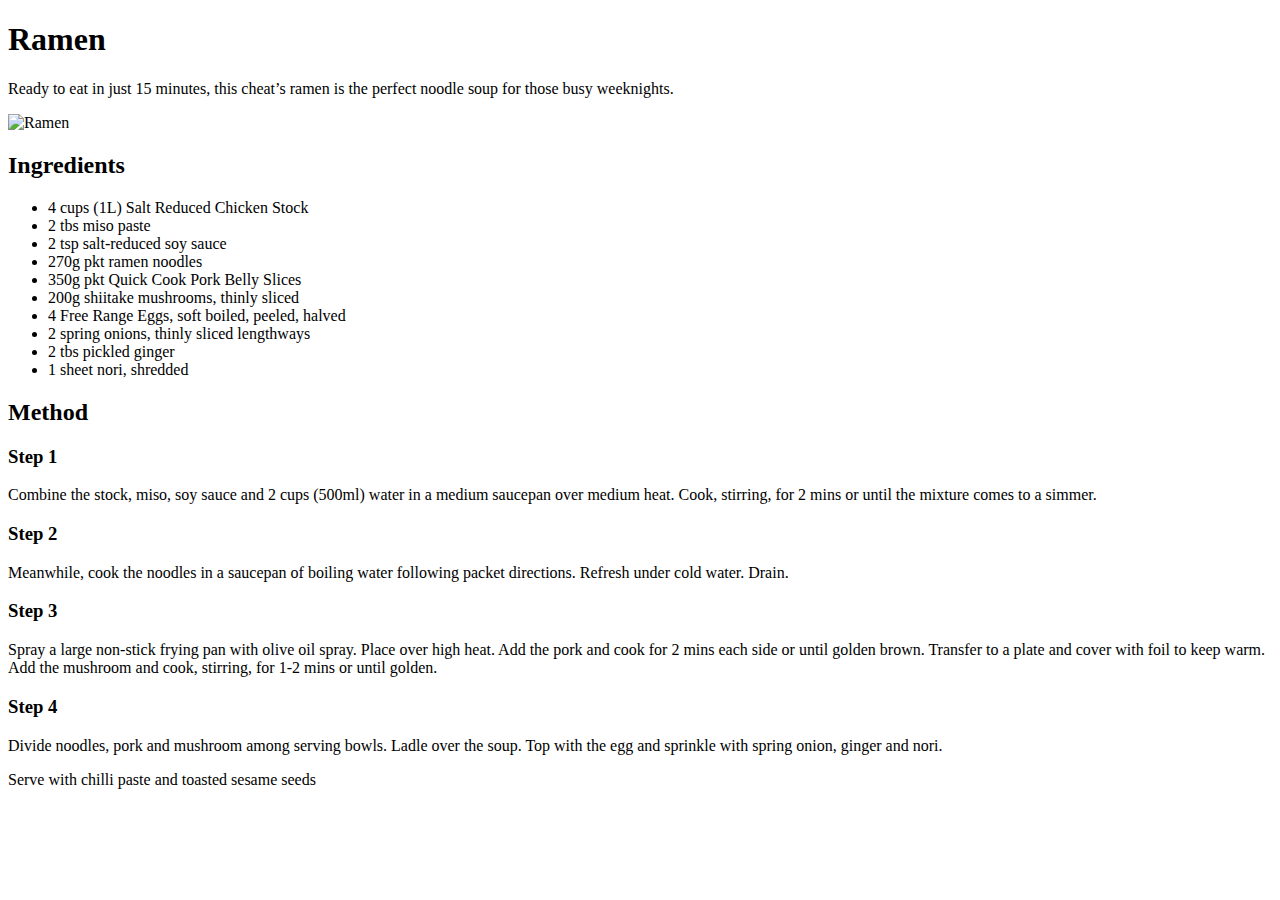
==== recipes/ramen.html @ e9272d54 "images/" ====
<!DOCTYPE html>
<html lang="en">
<head>
    <meta charset="UTF-8">
    <meta http-equiv="X-UA-Compatible" content="IE=edge">
    <meta name="viewport" content="width=device-width, initial-scale=1.0">
    <title>Ramen</title>
</head>
<body>
    <h1>Ramen</h1>
    <p>Ready to eat in just 15 minutes, this cheat’s ramen is the perfect noodle soup for those busy weeknights.</p>

    <img src="../images/ramen.jpg" alt="Ramen">

    <h2>Ingredients</h2>
    <ul>
        <li>4 cups (1L) Salt Reduced Chicken Stock</li>
        <li>2 tbs miso paste</li>
        <li>2 tsp salt-reduced soy sauce</li>
        <li>270g pkt ramen noodles</li>
        <li>350g pkt Quick Cook Pork Belly Slices</li>
        <li>200g shiitake mushrooms, thinly sliced</li>
        <li>4 Free Range Eggs, soft boiled, peeled, halved</li>
        <li>2 spring onions, thinly sliced lengthways</li>
        <li>2 tbs pickled ginger</li>
        <li>1 sheet nori, shredded</li>
    </ul>

    <h2>Method</h2>

    <h3>Step 1</h3>
    <p>Combine the stock, miso, soy sauce and 2 cups (500ml) water in a medium saucepan over medium heat. Cook, stirring, for 2 mins or until the mixture comes to a simmer.</p>

    <h3>Step 2</h3>
    <p>Meanwhile, cook the noodles in a saucepan of boiling water following packet directions. Refresh under cold water. Drain.</p>

    <h3>Step 3</h3>
    <p>Spray a large non-stick frying pan with olive oil spray. Place over high heat. Add the pork and cook for 2 mins each side or until golden brown. Transfer to a plate and cover with foil to keep warm. Add the mushroom and cook, stirring, for 1-2 mins or until golden.</p>

    <h3>Step 4</h3>
    <p>Divide noodles, pork and mushroom among serving bowls. Ladle over the soup. Top with the egg and sprinkle with spring onion, ginger and nori.</p>

        <p>Serve with chilli paste and toasted sesame seeds</p>
    
</body>
</html>
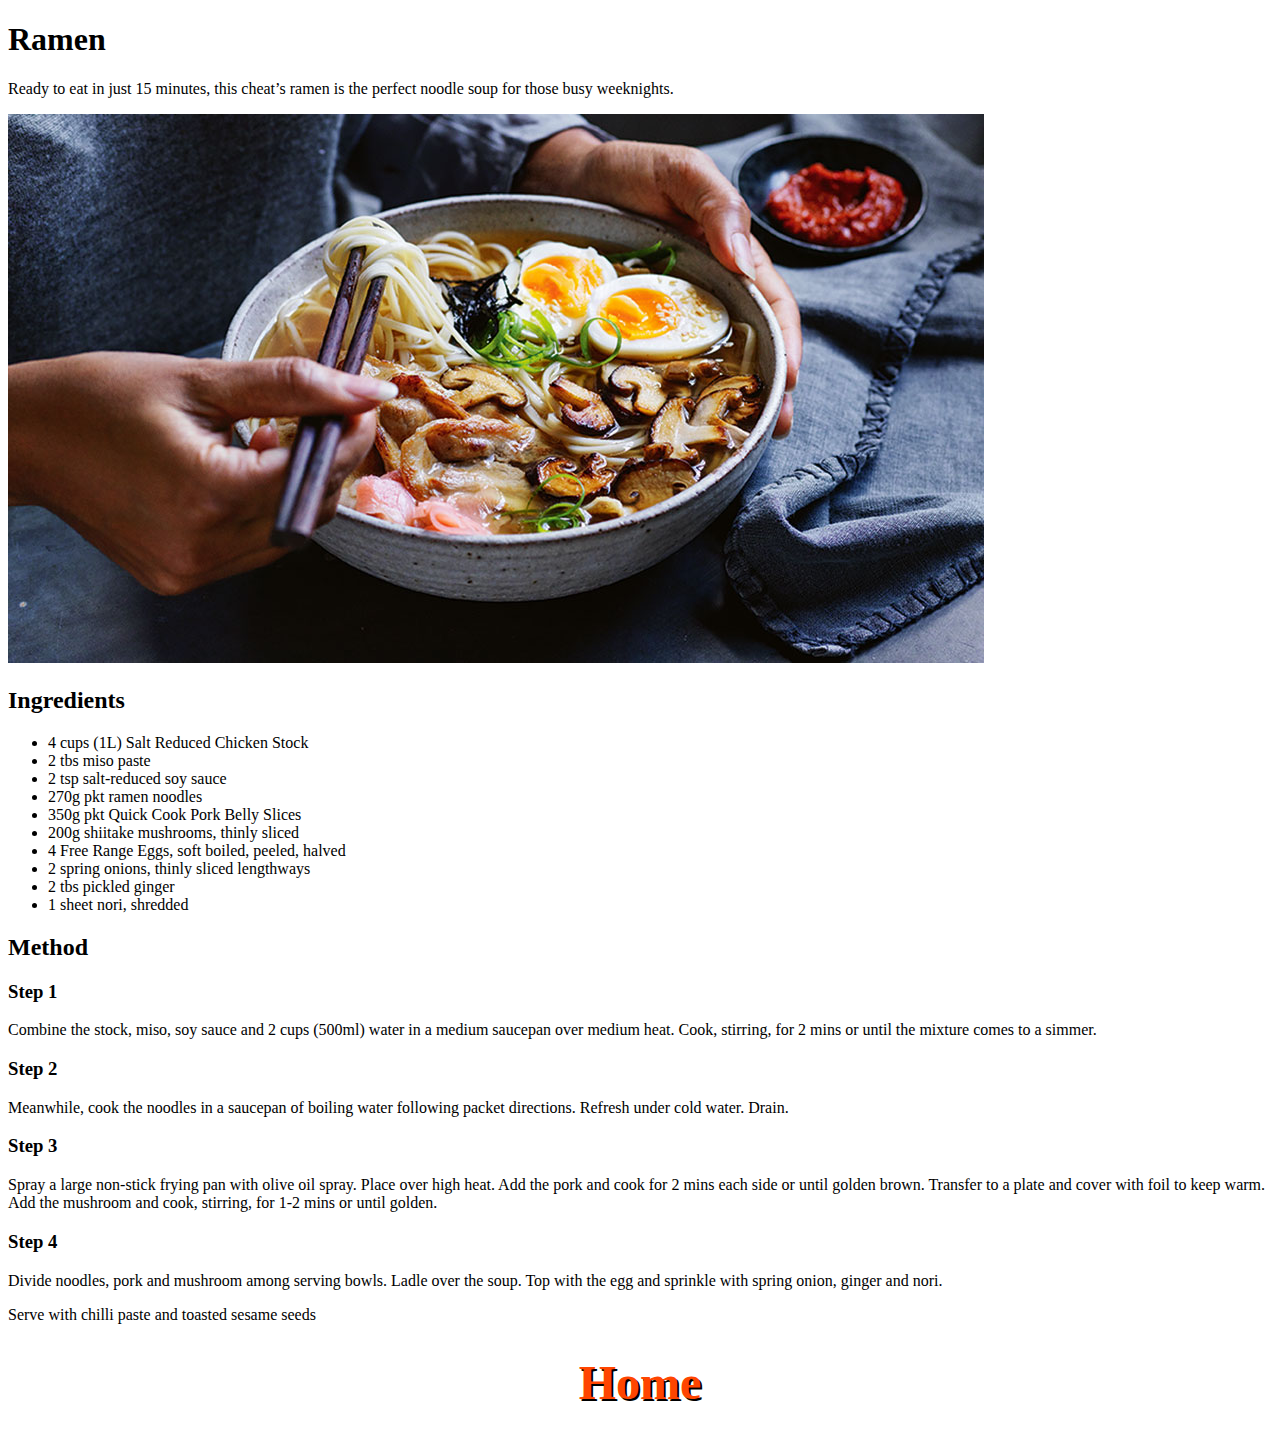
==== commit cebeaace: "images/" ====
--- a/recipes/ramen.html
+++ b/recipes/ramen.html
@@ -5,6 +5,7 @@
     <meta http-equiv="X-UA-Compatible" content="IE=edge">
     <meta name="viewport" content="width=device-width, initial-scale=1.0">
     <title>Ramen</title>
+    <link rel="stylesheet" href="/styles.css">
 </head>
 <body>
     <h1>Ramen</h1>
@@ -41,6 +42,8 @@
     <p>Divide noodles, pork and mushroom among serving bowls. Ladle over the soup. Top with the egg and sprinkle with spring onion, ginger and nori.</p>
 
         <p>Serve with chilli paste and toasted sesame seeds</p>
+
+    <a href="../index.html">Home</a>
     
 </body>
 </html>--- a/styles.css
+++ b/styles.css
@@ -0,0 +1,42 @@
+.mainpage {
+    background-image: url(https://i.redd.it/6t7wydvgsl091.png);
+    background-repeat: no-repeat;
+    background-size: 100%;
+}
+
+body {
+    font-family: 'Times New Roman', Times, serif;
+    
+}
+
+.mainheader {
+    font-size: 7rem;
+    color: orangered;
+    text-align: center;
+    font-weight: 1000;
+    text-shadow: 2px 2px black;
+}
+
+a {
+    text-decoration: none;
+    color: orangered;
+    font-size: 3rem;
+    text-align: center;
+    display: block;
+    padding: 15px;
+    margin: auto;
+    margin-left: auto;
+    margin-right: auto;
+    font-weight: 800;
+    text-shadow: 2px 2px black;
+    
+}
+/*
+div {
+    display: block;
+    margin-left: auto;
+    margin-right: auto;
+    width: 50%;
+    
+}
+*/
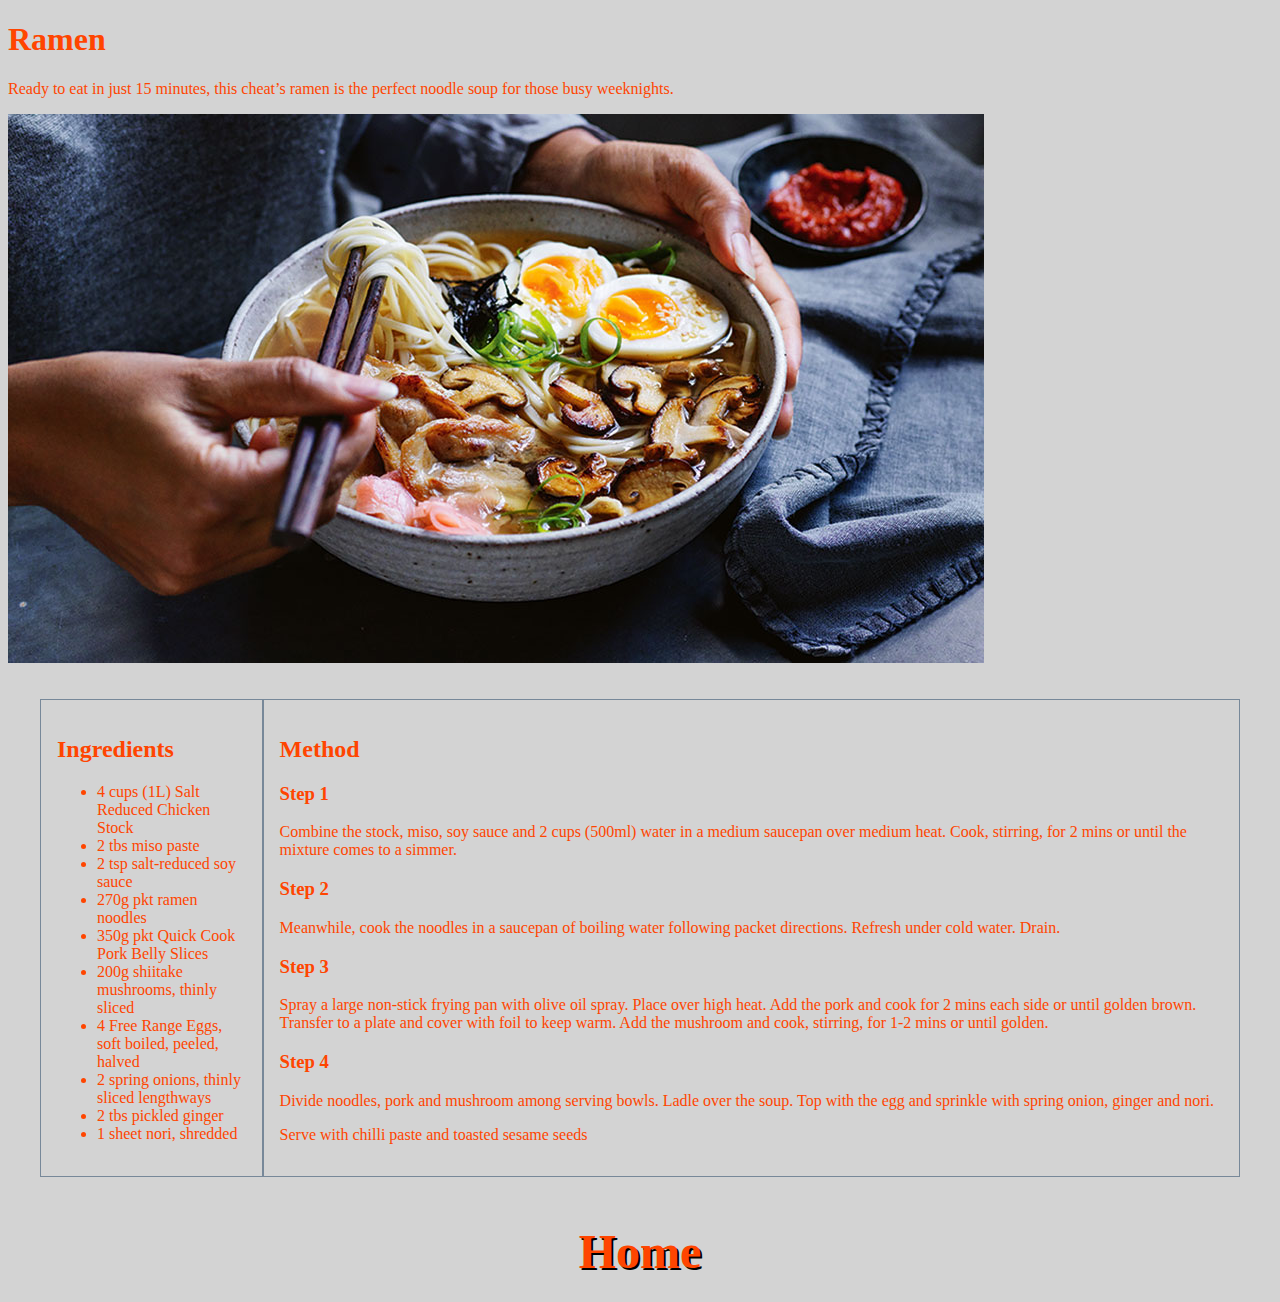
==== commit 2adc186c: "images/mrodin.gif" ====
--- a/recipes/ramen.html
+++ b/recipes/ramen.html
@@ -12,7 +12,8 @@
     <p>Ready to eat in just 15 minutes, this cheat’s ramen is the perfect noodle soup for those busy weeknights.</p>
 
     <img src="../images/ramen.jpg" alt="Ramen">
-
+<div class="container">
+    <div class="ingredients">
     <h2>Ingredients</h2>
     <ul>
         <li>4 cups (1L) Salt Reduced Chicken Stock</li>
@@ -26,7 +27,9 @@
         <li>2 tbs pickled ginger</li>
         <li>1 sheet nori, shredded</li>
     </ul>
+</div>
 
+<div class="method">
     <h2>Method</h2>
 
     <h3>Step 1</h3>
@@ -42,7 +45,8 @@
     <p>Divide noodles, pork and mushroom among serving bowls. Ladle over the soup. Top with the egg and sprinkle with spring onion, ginger and nori.</p>
 
         <p>Serve with chilli paste and toasted sesame seeds</p>
-
+    </div>
+</div>
     <a href="../index.html">Home</a>
     
 </body>
--- a/styles.css
+++ b/styles.css
@@ -1,3 +1,9 @@
+/* * {
+    border: 2px solid red;
+} */
+
+
+
 .mainpage {
     background-image: url(https://i.redd.it/6t7wydvgsl091.png);
     background-repeat: no-repeat;
@@ -6,6 +12,8 @@
 
 body {
     font-family: 'Times New Roman', Times, serif;
+    color: orangered;
+    background-color: lightgray;
     
 }
 
@@ -31,12 +39,19 @@
     text-shadow: 2px 2px black;
     
 }
-/*
-div {
-    display: block;
-    margin-left: auto;
-    margin-right: auto;
-    width: 50%;
-    
+
+.container {
+    display: flex;
+    padding: 1rem;
+    margin: 1rem;
 }
-*/
+
+.ingredients {
+    border: 1px solid lightslategray;
+    padding: 1rem;
+}
+
+.method {
+    border: 1px solid lightslategray;
+    padding: 1rem;
+}